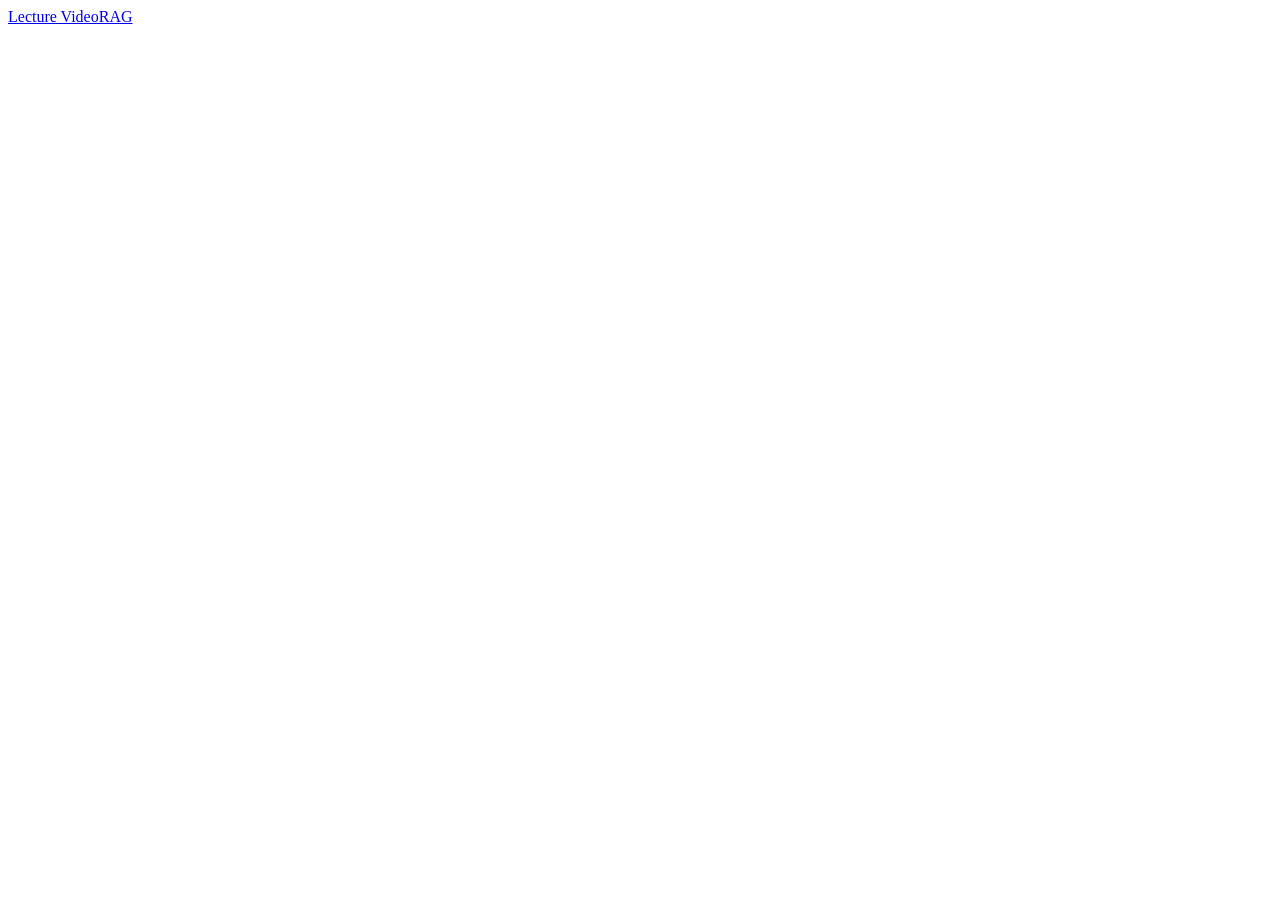
==== extras/lecture-videorag/app/static/index.html @ 81169363 "extras/lecture-videorag: hướng mở rộng sau hackathon (ngoài phần nộp) - Chép code từ repo riêng lamt" ====
<!doctype html>
<html lang="vi">
<head>
  <meta charset="utf-8">
  <meta name="viewport" content="width=device-width, initial-scale=1">
  <title>Lecture VideoRAG</title>
  <link rel="stylesheet" href="/static/styles.css?v=2">
</head>
<body>
  <header class="topbar">
    <a href="#/" class="brand">Lecture VideoRAG</a>
    <span class="muted" id="health"></span>
  </header>
  <main id="app"></main>
  <div id="toast" class="toast" hidden></div>
  <script src="https://www.youtube.com/iframe_api" async></script>
  <script src="/static/app.js?v=2"></script>
</body>
</html>
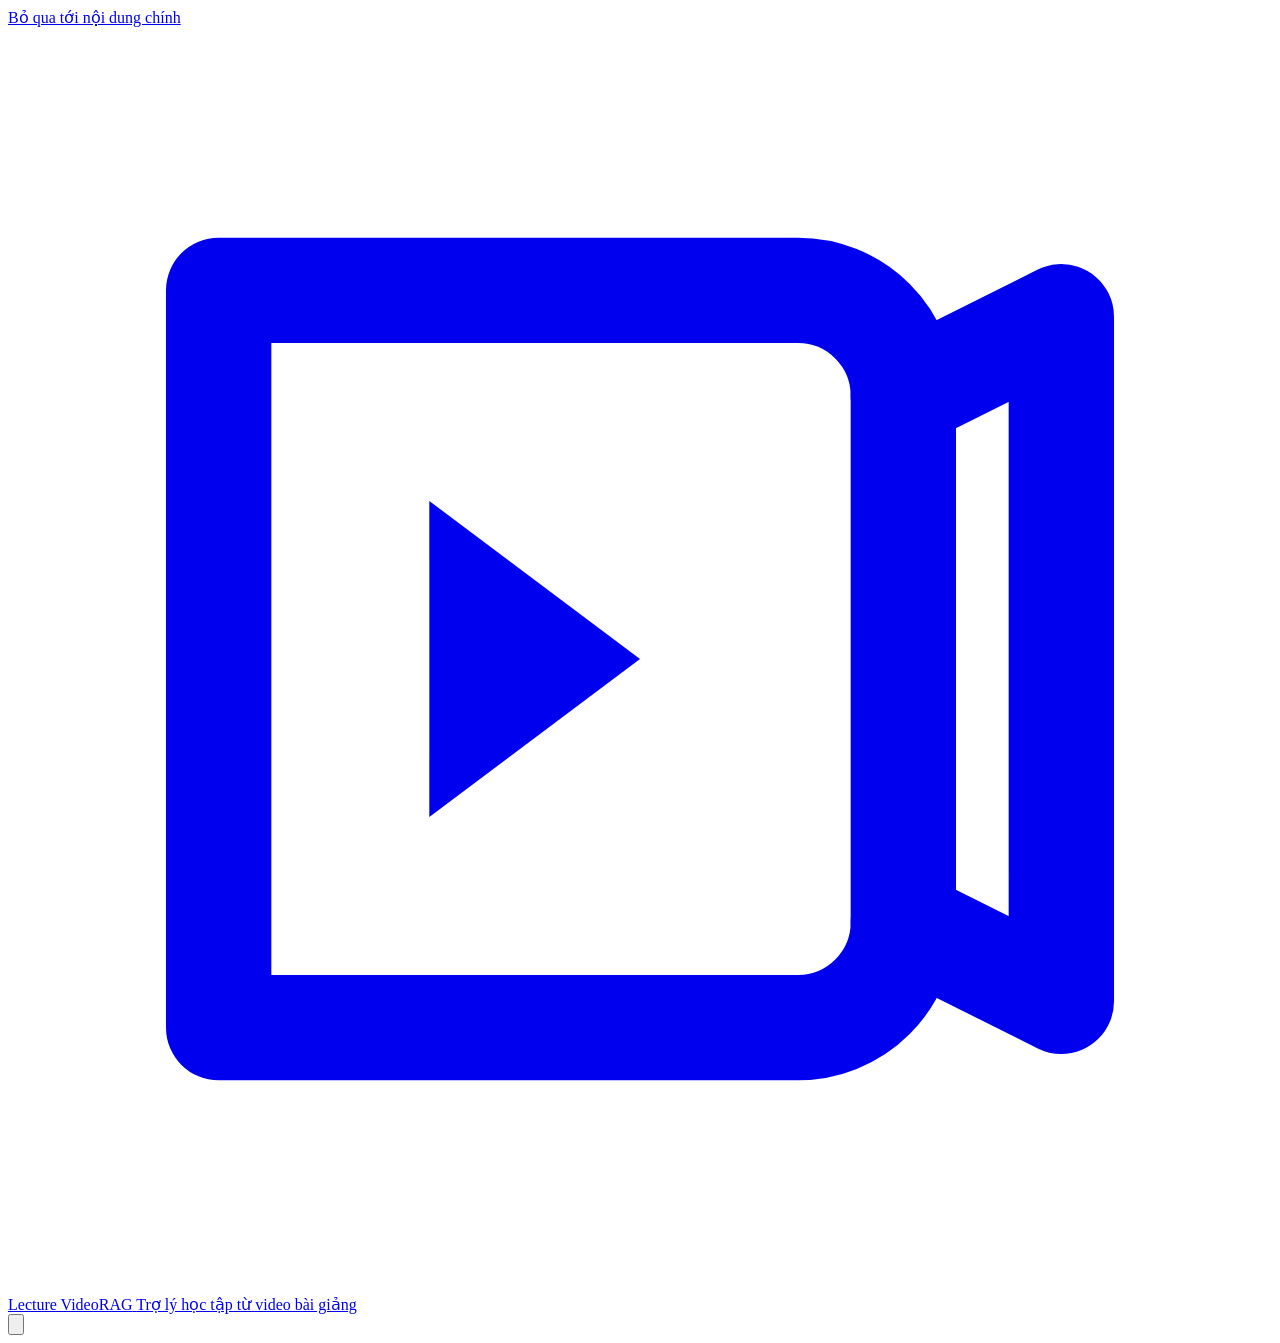
==== commit eabc5809: "Giao dien lecture-videorag: thiet ke lai UI hien dai, than thien - Design system moi (token sang/toi" ====
--- a/extras/lecture-videorag/app/static/index.html
+++ b/extras/lecture-videorag/app/static/index.html
@@ -3,17 +3,36 @@
 <head>
   <meta charset="utf-8">
   <meta name="viewport" content="width=device-width, initial-scale=1">
-  <title>Lecture VideoRAG</title>
-  <link rel="stylesheet" href="/static/styles.css?v=2">
+  <meta name="color-scheme" content="light dark">
+  <meta name="theme-color" content="#4f46e5">
+  <title>Lecture VideoRAG — Trợ lý học tập từ video bài giảng</title>
+  <link rel="icon" href="data:image/svg+xml,%3Csvg%20xmlns='http://www.w3.org/2000/svg'%20viewBox='0%200%2032%2032'%3E%3Crect%20width='32'%20height='32'%20rx='8'%20fill='%234f46e5'/%3E%3Cpath%20d='M12%2010.5v11l9-5.5z'%20fill='white'/%3E%3C/svg%3E">
+  <link rel="stylesheet" href="/static/styles.css?v=4">
 </head>
 <body>
+  <a class="skip-link" href="#app">Bỏ qua tới nội dung chính</a>
   <header class="topbar">
-    <a href="#/" class="brand">Lecture VideoRAG</a>
-    <span class="muted" id="health"></span>
+    <div class="topbar-inner">
+      <a href="#/" class="brand" aria-label="Lecture VideoRAG — trang chủ">
+        <span class="brand-mark" aria-hidden="true">
+          <svg viewBox="0 0 24 24" fill="none" stroke="currentColor" stroke-width="2" stroke-linecap="round" stroke-linejoin="round"><path d="M4 5h11a2 2 0 0 1 2 2v10a2 2 0 0 1-2 2H4z"/><path d="M17 7l3-1.5v13L17 17"/><path d="m8 9 4 3-4 3z" fill="currentColor" stroke="none"/></svg>
+        </span>
+        <span class="brand-text">
+          <span class="brand-name">Lecture VideoRAG</span>
+          <span class="brand-tag">Trợ lý học tập từ video bài giảng</span>
+        </span>
+      </a>
+      <div class="topbar-right">
+        <span class="status-pill muted" id="health" role="status" aria-live="polite"></span>
+        <button id="theme" class="icon-btn" type="button" aria-label="Đổi chế độ sáng/tối" title="Sáng / Tối">
+          <svg viewBox="0 0 24 24" fill="none" stroke="currentColor" stroke-width="2" stroke-linecap="round" stroke-linejoin="round"><circle cx="12" cy="12" r="4"/><path d="M12 2v2M12 20v2M4.9 4.9l1.4 1.4M17.7 17.7l1.4 1.4M2 12h2M20 12h2M4.9 19.1l1.4-1.4M17.7 6.3l1.4-1.4"/></svg>
+        </button>
+      </div>
+    </div>
   </header>
   <main id="app"></main>
-  <div id="toast" class="toast" hidden></div>
+  <div id="toast" class="toast" role="status" aria-live="polite" hidden></div>
   <script src="https://www.youtube.com/iframe_api" async></script>
-  <script src="/static/app.js?v=2"></script>
+  <script src="/static/app.js?v=4"></script>
 </body>
 </html>
